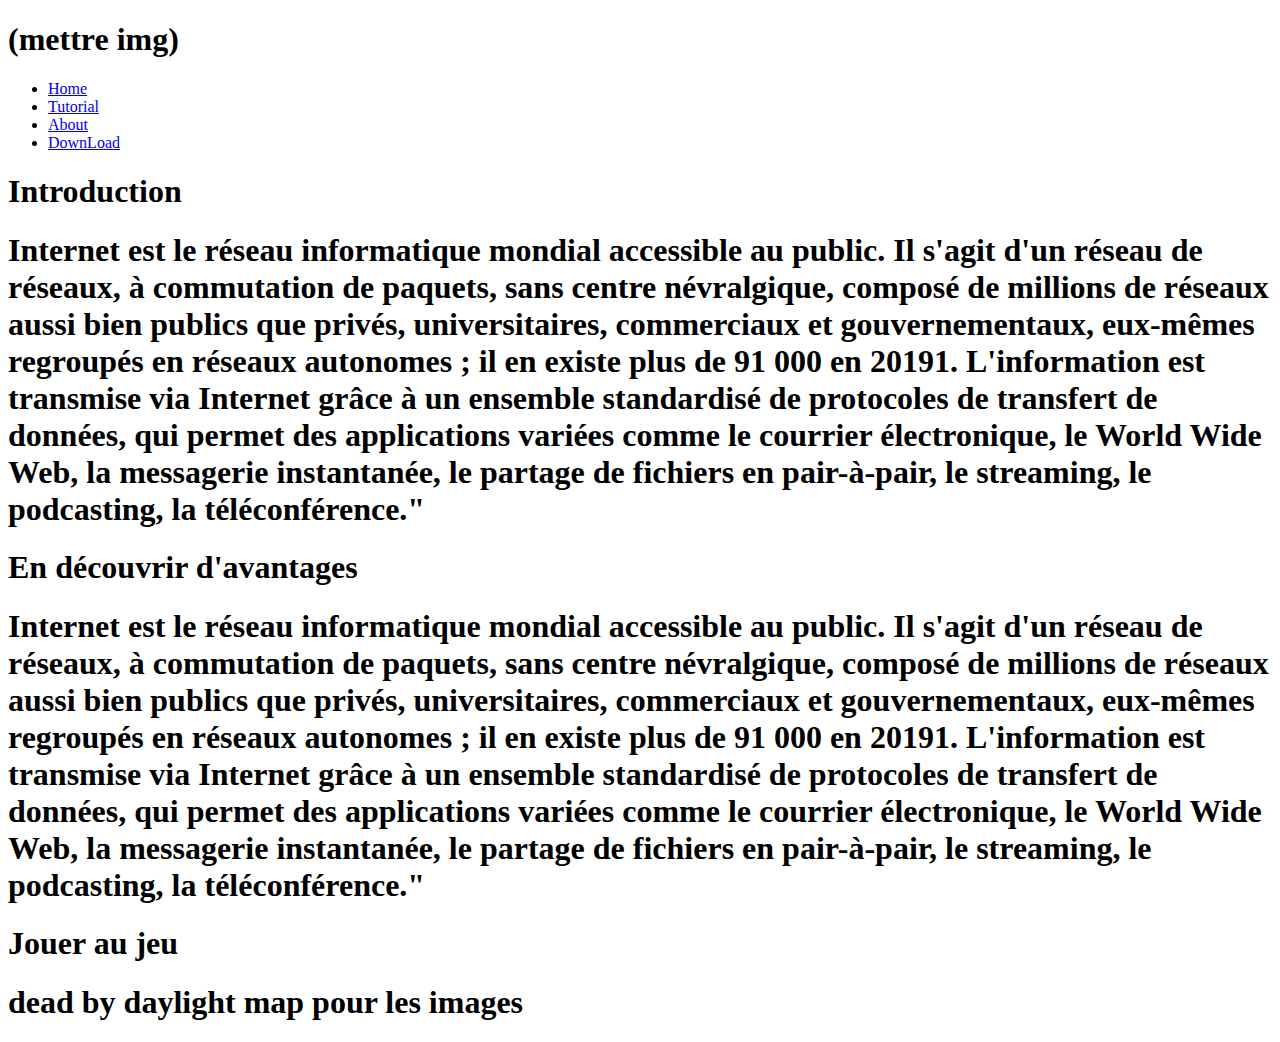
==== index.html @ 7d4c7bc8 "Rename home.html to index.html" ====
<!DOCTYPE html>
<html>
  	<head>
    	<meta charset="utf-8" />
    	<title>Find A Way Out</title>
		<link rel="stylesheet" type="text/css" href="CSS/home.css"/>
	</head>

  	<body>
		<nav>
			<div class='logo'>
				<h1 class='navTitre'>(mettre img)</h1>
			</div>

			<ul class='navLinks'>
				<li>
					<a href='home.html'>Home</a>
				</li>
				<li>
					<a href='HTML/tutorial.html'>Tutorial</a>
				</li>
				<li>
					<a href='HTML/about.html'>About</a>
				</li>
				<li>
					<a href='HTML/download.html'>DownLoad</a>
				</li>
			</ul>

			<div class='burger'>
				<div class='line1'></div>
				<div class='line2'></div>
				<div class='line3'></div>
			</div>
		</nav>

		<site>
			<div class="bloc1">
				<h1 class="titre"><span>Introduction</span></h1>
				<h1 class="txt">Internet est le réseau informatique mondial accessible au public. Il s'agit d'un réseau de réseaux, à commutation de paquets, sans centre névralgique, composé de millions de réseaux aussi bien publics que privés, universitaires, commerciaux et gouvernementaux, eux-mêmes regroupés en réseaux autonomes ; il en existe plus de 91 000 en 20191. L'information est transmise via Internet grâce à un ensemble standardisé de protocoles de transfert de données, qui permet des applications variées comme le courrier électronique, le World Wide Web, la messagerie instantanée, le partage de fichiers en pair-à-pair, le streaming, le podcasting, la téléconférence."</h1>
			</div>		
			
			<!-- <div class="line4"></div> -->
			
			<div class="bloc2">	
				<h1 class="titre2"><a><span>En découvrir d'avantages</span></a></h1>
				<h1 class="txt2">Internet est le réseau informatique mondial accessible au public. Il s'agit d'un réseau de réseaux, à commutation de paquets, sans centre névralgique, composé de millions de réseaux aussi bien publics que privés, universitaires, commerciaux et gouvernementaux, eux-mêmes regroupés en réseaux autonomes ; il en existe plus de 91 000 en 20191. L'information est transmise via Internet grâce à un ensemble standardisé de protocoles de transfert de données, qui permet des applications variées comme le courrier électronique, le World Wide Web, la messagerie instantanée, le partage de fichiers en pair-à-pair, le streaming, le podcasting, la téléconférence."</h1>
			</div>
			
			<!-- <div class="line4"></div> -->
			
			<div class="bloc3">
				<h1 class="titre3"><span>Jouer au jeu</span></h1>
				<h1 class="txt2">dead by daylight map pour les images</h1>
			</div>

		</site>
		
  	</body>
</html>
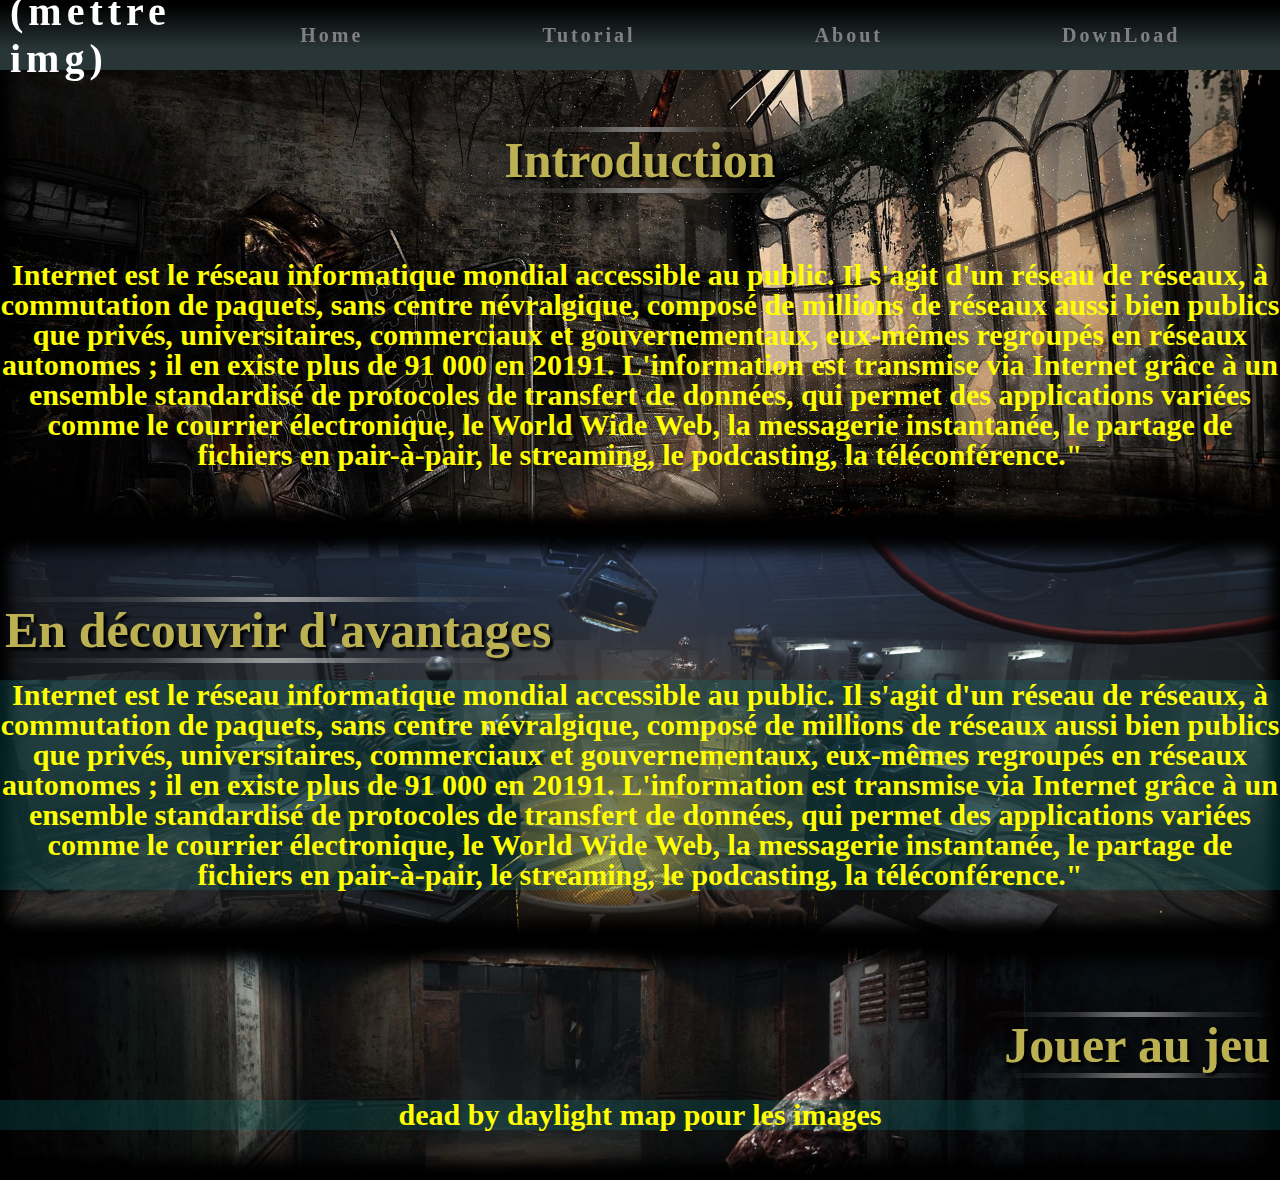
==== commit 05fe598b: "Add files via upload" ====
--- a/index.html
+++ b/index.html
@@ -14,7 +14,7 @@
 
 			<ul class='navLinks'>
 				<li>
-					<a href='home.html'>Home</a>
+					<a href='index.html'>Home</a>
 				</li>
 				<li>
 					<a href='HTML/tutorial.html'>Tutorial</a>
@@ -57,4 +57,4 @@
 		</site>
 		
   	</body>
-</html>
+</html>--- a/CSS/home.css
+++ b/CSS/home.css
@@ -0,0 +1,206 @@
+html {
+	background-color: darkgrey;
+	background-attachment:fixed;
+	background-repeat:no-repeat;
+	background-size: cover;
+	margin: 0;
+}
+
+font {
+	font-family: 'Title';
+	src: url('');
+
+	font-family: 'tp';
+	src: url('FONT/shojumaru-regular-webfont.woff2') format("woff"),
+	     url('FONT/shojumaru-regular-webfont.woff') format("woff");
+
+	font-family: 'par';
+	src: url('FONT/kaushanscript-regular-webfont.woff2') format("woff"),
+	     url('FONT/kaushanscript-regular-webfont.woff') format("woff");
+}
+
+body {
+	margin: 0;
+	justify-content: space-around;
+}
+
+/*_____________________________________NAVBAR____________________________________________ */
+
+nav {
+	position: fixed;
+	right: 0;
+	left: 0;
+	display: flex;
+	justify-content: space-around;
+	align-items: center;
+	min-height: 70px;
+	max-height: 70px;
+	background: linear-gradient(0deg, rgba(41,54,55,1) 29%, rgba(0,0,0,1) 93%);
+	box-sizing: border-box;
+}
+
+/*________Logo________ */
+
+.logo {
+	padding-left: 10px;
+	letter-spacing: 5px;
+	font-size: 20px;
+}
+
+.navTitre {
+	color: white;
+}
+
+/* _____NavLinks_______ */
+
+.navLinks {
+	padding-right: 10px;
+	display: flex;
+	justify-content: space-around;
+	width: 500%;
+}
+
+.navLinks li {
+	list-style: none;
+}
+
+.navLinks a {
+	text-decoration: none;
+	letter-spacing: 3px;
+	font-weight: bold;
+	font-size: 20px;
+	color: grey;
+}
+
+.navLinks a:hover {
+	color: red;
+}
+
+/* _____Burger______ */
+
+.burger {
+	display: none;
+}
+
+.burger div {
+	width: 25px;
+	height: 3px;
+	background-color: lightgrey;
+	margin: 5px;
+}
+
+/* _____________________________________PAGE____________________________________________ */
+
+site {
+	position: static;
+	justify-content: space-around;
+	align-items: center;
+	min-height: 8vh;
+	background: black;
+	box-sizing: border-box;
+	right: 0;
+	left: 0;
+}
+
+/* _______Bloc_____ */
+
+.bloc1{
+	background-image: url("../IMAGES/bloc1.jpg");
+	background-size: 100%;
+	background-position: center;
+	background-repeat: no-repeat;
+	margin: 0;
+	padding: 60px 0;
+	box-shadow: inset 10px 20px 15px black, inset -10px -20px 15px black;
+}
+
+.bloc2{
+	background-image: url("../IMAGES/bloc2.jpg");
+	background-size: 100%;
+	background-position: center;
+	background-repeat: no-repeat;
+	margin: 0;
+	padding: 50px 0;
+	box-shadow: inset 10px 20px 15px black, inset -10px -20px 15px black;
+}
+
+.bloc3{
+	background-image: url("../IMAGES/bloc3.jpg");
+	background-size: 100%;
+	background-position: center;
+	background-repeat: no-repeat;
+	margin: 0;
+	padding: 50px 0;
+	box-shadow: inset 10px 20px 15px black, inset -10px -20px 15px black;
+}
+
+/* ______Titre_____ */
+
+.titre {
+	font-family: 'tp',Verdana;
+	color: #bbb152;
+	font-size: 50px;
+	line-height: 2;
+	text-align: center;
+	text-shadow: 3px 3px 3px black;
+	margin: 0px;
+	padding: 50px;
+}
+
+.titre2 {
+	font-family: 'tp',Verdana;
+	color: #bbb152;
+	font-size: 50px;
+	line-height: 2;
+	text-align: left;
+	text-shadow: 3px 3px 3px black;
+	margin: 0px;
+}
+
+.titre3 {
+	font-family: 'tp',Verdana;
+	color: #bbb152;
+	font-size: 50px;
+	line-height: 2;
+	text-align: right;
+	text-shadow: 3px 3px 3px black;
+	margin: 5px;
+}
+
+span {
+	border-width: 5px;
+	border-style: solid;
+	border-image: radial-gradient(circle, rgba(187,187,187,0.9) 0%, rgba(101,101,101,0.4) 50%, rgba(84,84,84,0) 100%);
+	border-image-slice: 1;
+//	background: radial-gradient(circle, rgba(0,0,0,1) 0%, rgba(28,26,26,1) 50%, rgba(48,48,48,1) 100%);
+}
+
+/* ______Texte_____ */
+
+.txt {
+	font-family: 'par','Times New Roman';
+	color: yellow;
+	/* background-color: rgba(180,180,180,0.55); */
+	margin: 0;
+	font-size: 30px;
+	line-height: 1;
+	text-align: center;
+}
+
+.txt2 {
+	font-family: 'par','Times New Roman';
+	color: yellow;
+	background-color: rgba(12,120,120,0.25);
+	margin: 0;
+	font-size: 30px;
+	line-height: 1;
+	text-align: center;
+}
+
+/* ______Images____ */
+
+.line4 {
+	width: 100%;
+	height: 8px;
+	background: linear-gradient(90deg, rgba(57,57,57,0.8043418050814075) 0%, rgba(117,117,117,1) 50%, rgba(57,57,57,0.8) 100%);
+}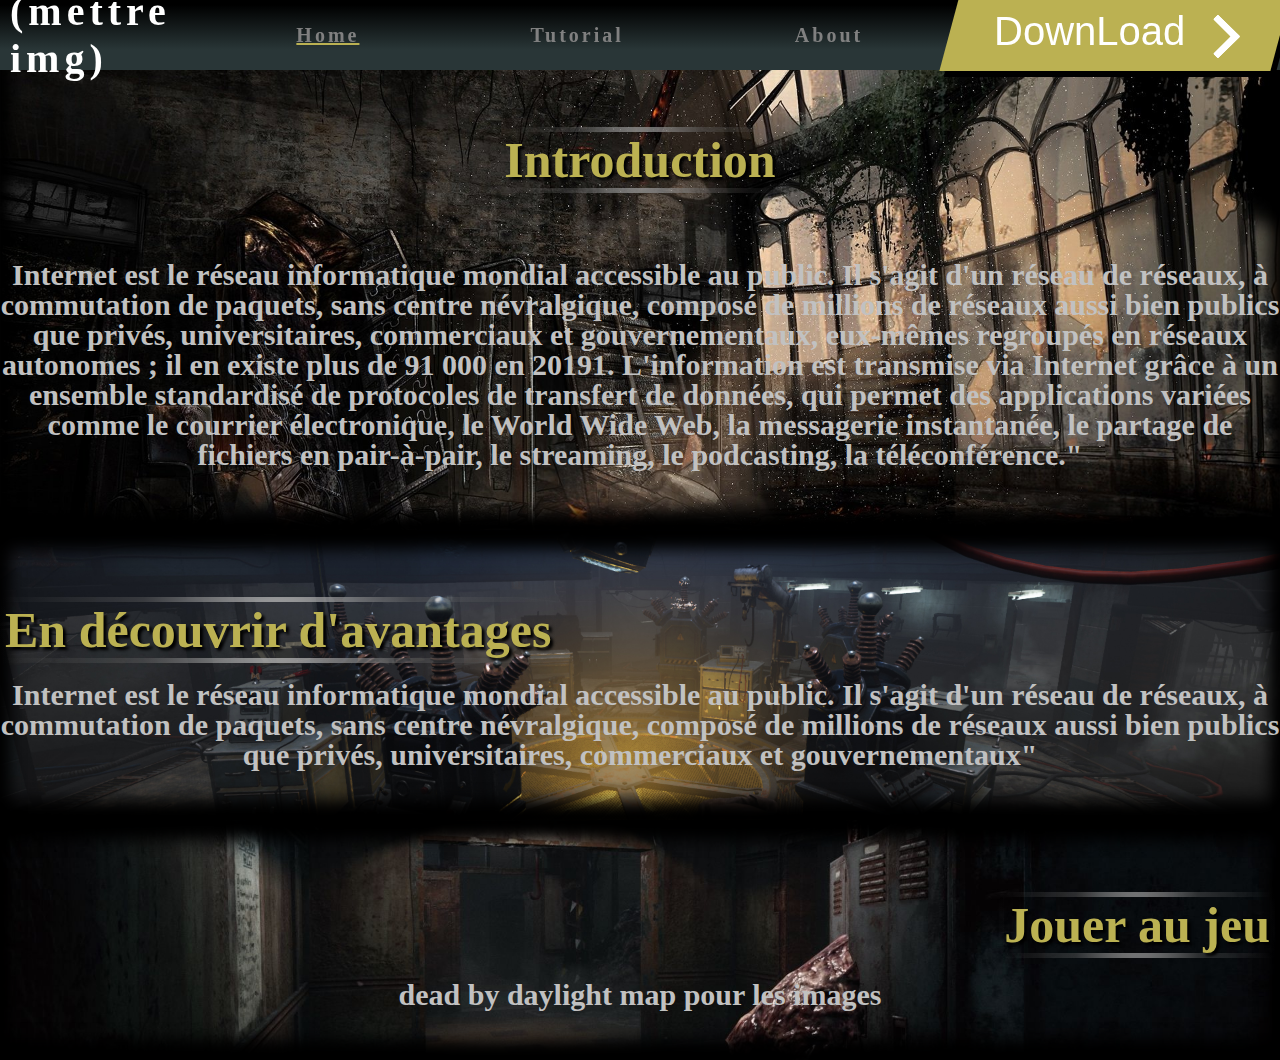
==== commit b779e9f0: "Add files via upload" ====
--- a/index.html
+++ b/index.html
@@ -14,7 +14,7 @@
 
 			<ul class='navLinks'>
 				<li>
-					<a href='index.html'>Home</a>
+					<div class="lien"><a href='index.html'> Home</a></div>
 				</li>
 				<li>
 					<a href='HTML/tutorial.html'>Tutorial</a>
@@ -22,10 +22,22 @@
 				<li>
 					<a href='HTML/about.html'>About</a>
 				</li>
-				<li>
-					<a href='HTML/download.html'>DownLoad</a>
-				</li>
 			</ul>
+			
+			<div class="wrapper">
+				<a class="cta" href="#">
+					<span>DownLoad</span>
+					<span>
+						<svg width="66px" height="43px" viewBox="0 0 66 43" version="1.1" xmlns="http://www.w3.org/2000/svg" xmlns:xlink="http://www.w3.org/1999/xlink">
+							<g id="arrow" stroke="none" stroke-width="1" fill="none" fill-rule="evenodd">
+								<path class="one" d="M40.1543933,3.89485454 L43.9763149,0.139296592 C44.1708311,-0.0518420739 44.4826329,-0.0518571125 44.6771675,0.139262789 L65.6916134,20.7848311 C66.0855801,21.1718824 66.0911863,21.8050225 65.704135,22.1989893 C65.7000188,22.2031791 65.6958657,22.2073326 65.6916762,22.2114492 L44.677098,42.8607841 C44.4825957,43.0519059 44.1708242,43.0519358 43.9762853,42.8608513 L40.1545186,39.1069479 C39.9575152,38.9134427 39.9546793,38.5968729 40.1481845,38.3998695 C40.1502893,38.3977268 40.1524132,38.395603 40.1545562,38.3934985 L56.9937789,21.8567812 C57.1908028,21.6632968 57.193672,21.3467273 57.0001876,21.1497035 C56.9980647,21.1475418 56.9959223,21.1453995 56.9937605,21.1432767 L40.1545208,4.60825197 C39.9574869,4.41477773 39.9546013,4.09820839 40.1480756,3.90117456 C40.1501626,3.89904911 40.1522686,3.89694235 40.1543933,3.89485454 Z" fill="#FFFFFF"></path>
+								<path class="two" d="M20.1543933,3.89485454 L23.9763149,0.139296592 C24.1708311,-0.0518420739 24.4826329,-0.0518571125 24.6771675,0.139262789 L45.6916134,20.7848311 C46.0855801,21.1718824 46.0911863,21.8050225 45.704135,22.1989893 C45.7000188,22.2031791 45.6958657,22.2073326 45.6916762,22.2114492 L24.677098,42.8607841 C24.4825957,43.0519059 24.1708242,43.0519358 23.9762853,42.8608513 L20.1545186,39.1069479 C19.9575152,38.9134427 19.9546793,38.5968729 20.1481845,38.3998695 C20.1502893,38.3977268 20.1524132,38.395603 20.1545562,38.3934985 L36.9937789,21.8567812 C37.1908028,21.6632968 37.193672,21.3467273 37.0001876,21.1497035 C36.9980647,21.1475418 36.9959223,21.1453995 36.9937605,21.1432767 L20.1545208,4.60825197 C19.9574869,4.41477773 19.9546013,4.09820839 20.1480756,3.90117456 C20.1501626,3.89904911 20.1522686,3.89694235 20.1543933,3.89485454 Z" fill="#FFFFFF"></path>
+								<path class="three" d="M0.154393339,3.89485454 L3.97631488,0.139296592 C4.17083111,-0.0518420739 4.48263286,-0.0518571125 4.67716753,0.139262789 L25.6916134,20.7848311 C26.0855801,21.1718824 26.0911863,21.8050225 25.704135,22.1989893 C25.7000188,22.2031791 25.6958657,22.2073326 25.6916762,22.2114492 L4.67709797,42.8607841 C4.48259567,43.0519059 4.17082418,43.0519358 3.97628526,42.8608513 L0.154518591,39.1069479 C-0.0424848215,38.9134427 -0.0453206733,38.5968729 0.148184538,38.3998695 C0.150289256,38.3977268 0.152413239,38.395603 0.154556228,38.3934985 L16.9937789,21.8567812 C17.1908028,21.6632968 17.193672,21.3467273 17.0001876,21.1497035 C16.9980647,21.1475418 16.9959223,21.1453995 16.9937605,21.1432767 L0.15452076,4.60825197 C-0.0425130651,4.41477773 -0.0453986756,4.09820839 0.148075568,3.90117456 C0.150162624,3.89904911 0.152268631,3.89694235 0.154393339,3.89485454 Z" fill="#FFFFFF"></path>
+							</g>
+						</svg>
+					</span> 
+				</a>
+			</div>
 
 			<div class='burger'>
 				<div class='line1'></div>
@@ -44,7 +56,7 @@
 			
 			<div class="bloc2">	
 				<h1 class="titre2"><a><span>En découvrir d'avantages</span></a></h1>
-				<h1 class="txt2">Internet est le réseau informatique mondial accessible au public. Il s'agit d'un réseau de réseaux, à commutation de paquets, sans centre névralgique, composé de millions de réseaux aussi bien publics que privés, universitaires, commerciaux et gouvernementaux, eux-mêmes regroupés en réseaux autonomes ; il en existe plus de 91 000 en 20191. L'information est transmise via Internet grâce à un ensemble standardisé de protocoles de transfert de données, qui permet des applications variées comme le courrier électronique, le World Wide Web, la messagerie instantanée, le partage de fichiers en pair-à-pair, le streaming, le podcasting, la téléconférence."</h1>
+				<h1 class="txt2">Internet est le réseau informatique mondial accessible au public. Il s'agit d'un réseau de réseaux, à commutation de paquets, sans centre névralgique, composé de millions de réseaux aussi bien publics que privés, universitaires, commerciaux et gouvernementaux"</h1>
 			</div>
 			
 			<!-- <div class="line4"></div> -->
--- a/CSS/home.css
+++ b/CSS/home.css
@@ -54,10 +54,9 @@
 /* _____NavLinks_______ */
 
 .navLinks {
-	padding-right: 10px;
 	display: flex;
 	justify-content: space-around;
-	width: 500%;
+	width: 100%;
 }
 
 .navLinks li {
@@ -74,6 +73,100 @@
 
 .navLinks a:hover {
 	color: red;
+}
+
+.lien a{
+	text-decoration: underline solid #bbb152;
+}
+
+/* ______DL-Buton_____ */
+
+.wrapper {
+  display: flex;
+  justify-content: center;
+}
+
+.cta {
+    display: flex;
+    padding: 10px 45px;
+    text-decoration: none;
+    font-family: 'Poppins', sans-serif;
+    font-size: 40px;
+    color: white;
+    background: #bbb152;
+    transition: 1s;
+    box-shadow: 6px 6px 0 black;
+    transform: skewX(-15deg);
+}
+
+.cta:focus {
+   outline: none; 
+}
+
+.cta:hover {
+    transition: 0.5s;
+    box-shadow: 10px 10px 0 #454545;
+}
+
+.cta span:nth-child(2) {
+    transition: 0.5s;
+    margin-right: 0px;
+}
+
+.cta:hover  span:nth-child(2) {
+    transition: 0.5s;
+    margin-right: 45px;
+}
+
+  span {
+    transform: skewX(15deg) 
+  }
+
+  span:nth-child(2) {
+    width: 20px;
+    margin-left: 30px;
+    position: relative;
+    top: 12%;
+  }
+  
+/**************SVG****************/
+
+path.one {
+    transition: 0.4s;
+    transform: translateX(-60%);
+}
+
+path.two {
+    transition: 0.5s;
+    transform: translateX(-30%);
+}
+
+.cta:hover path.three {
+    animation: color_anim 1s infinite 0.2s;
+}
+
+.cta:hover path.one {
+    transform: translateX(0%);
+    animation: color_anim 1s infinite 0.6s;
+}
+
+.cta:hover path.two {
+    transform: translateX(0%);
+    animation: color_anim 1s infinite 0.4s;
+}
+
+/* SVG animations */
+
+@keyframes color_anim {
+    0% {
+        fill: white;
+    }
+    50% {
+        fill: #454545;
+    }
+    100% {
+        fill: white;
+    }
 }
 
 /* _____Burger______ */
@@ -167,7 +260,7 @@
 	margin: 5px;
 }
 
-span {
+.bloc1 span {
 	border-width: 5px;
 	border-style: solid;
 	border-image: radial-gradient(circle, rgba(187,187,187,0.9) 0%, rgba(101,101,101,0.4) 50%, rgba(84,84,84,0) 100%);
@@ -175,12 +268,26 @@
 //	background: radial-gradient(circle, rgba(0,0,0,1) 0%, rgba(28,26,26,1) 50%, rgba(48,48,48,1) 100%);
 }
 
+.bloc2 span {
+	border-width: 5px;
+	border-style: solid;
+	border-image: radial-gradient(circle, rgba(187,187,187,0.9) 0%, rgba(101,101,101,0.4) 50%, rgba(84,84,84,0) 100%);
+	border-image-slice: 1;
+}
+	
+.bloc3 span {
+	border-width: 5px;
+	border-style: solid;
+	border-image: radial-gradient(circle, rgba(187,187,187,0.9) 0%, rgba(101,101,101,0.4) 50%, rgba(84,84,84,0) 100%);
+	border-image-slice: 1;
+}
+
 /* ______Texte_____ */
 
 .txt {
 	font-family: 'par','Times New Roman';
-	color: yellow;
-	/* background-color: rgba(180,180,180,0.55); */
+	color: #c1c1c1;
+	/* background-color: rgba(12,120,120,0.25); */
 	margin: 0;
 	font-size: 30px;
 	line-height: 1;
@@ -189,9 +296,10 @@
 
 .txt2 {
 	font-family: 'par','Times New Roman';
-	color: yellow;
-	background-color: rgba(12,120,120,0.25);
-	margin: 0;
+	color: #c1c1c1;
+	/* background-color: rgba(12,120,120,0.25); */
+	margin: 0;
+	padding: 0;
 	font-size: 30px;
 	line-height: 1;
 	text-align: center;
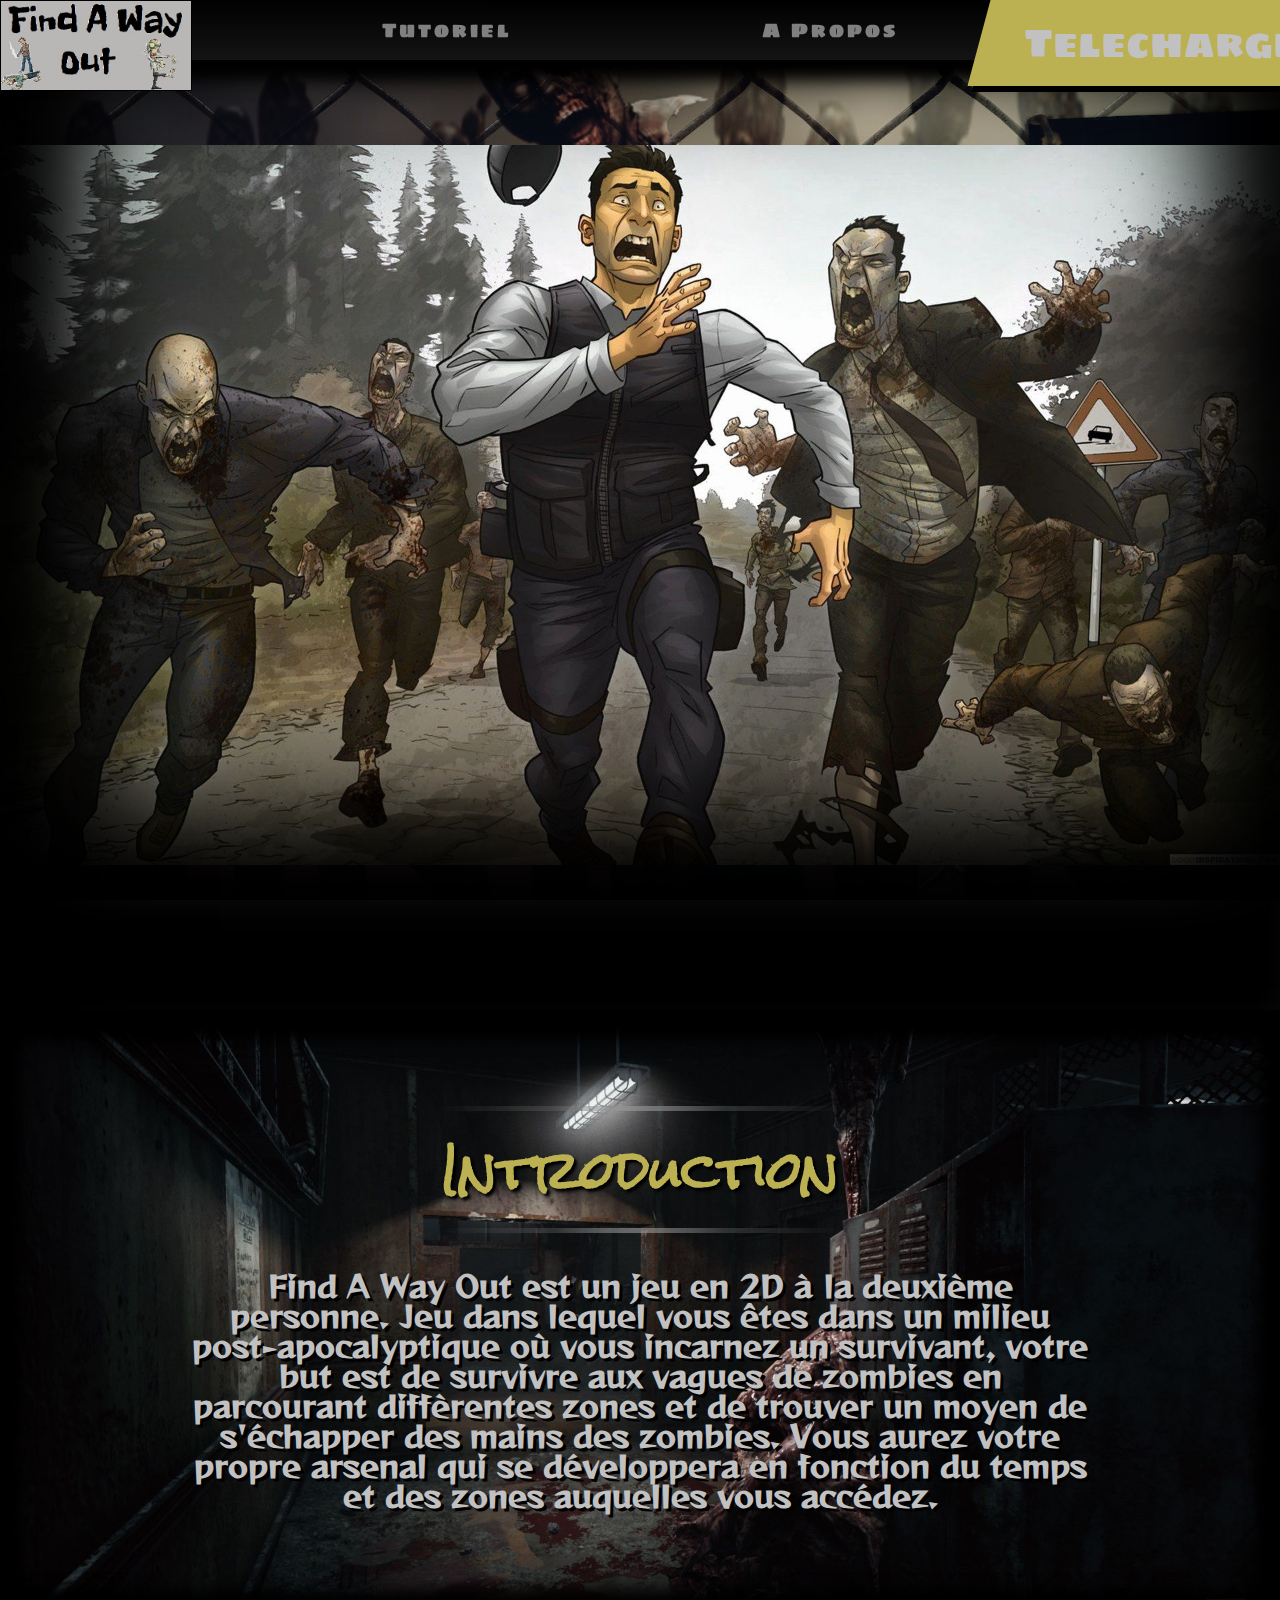
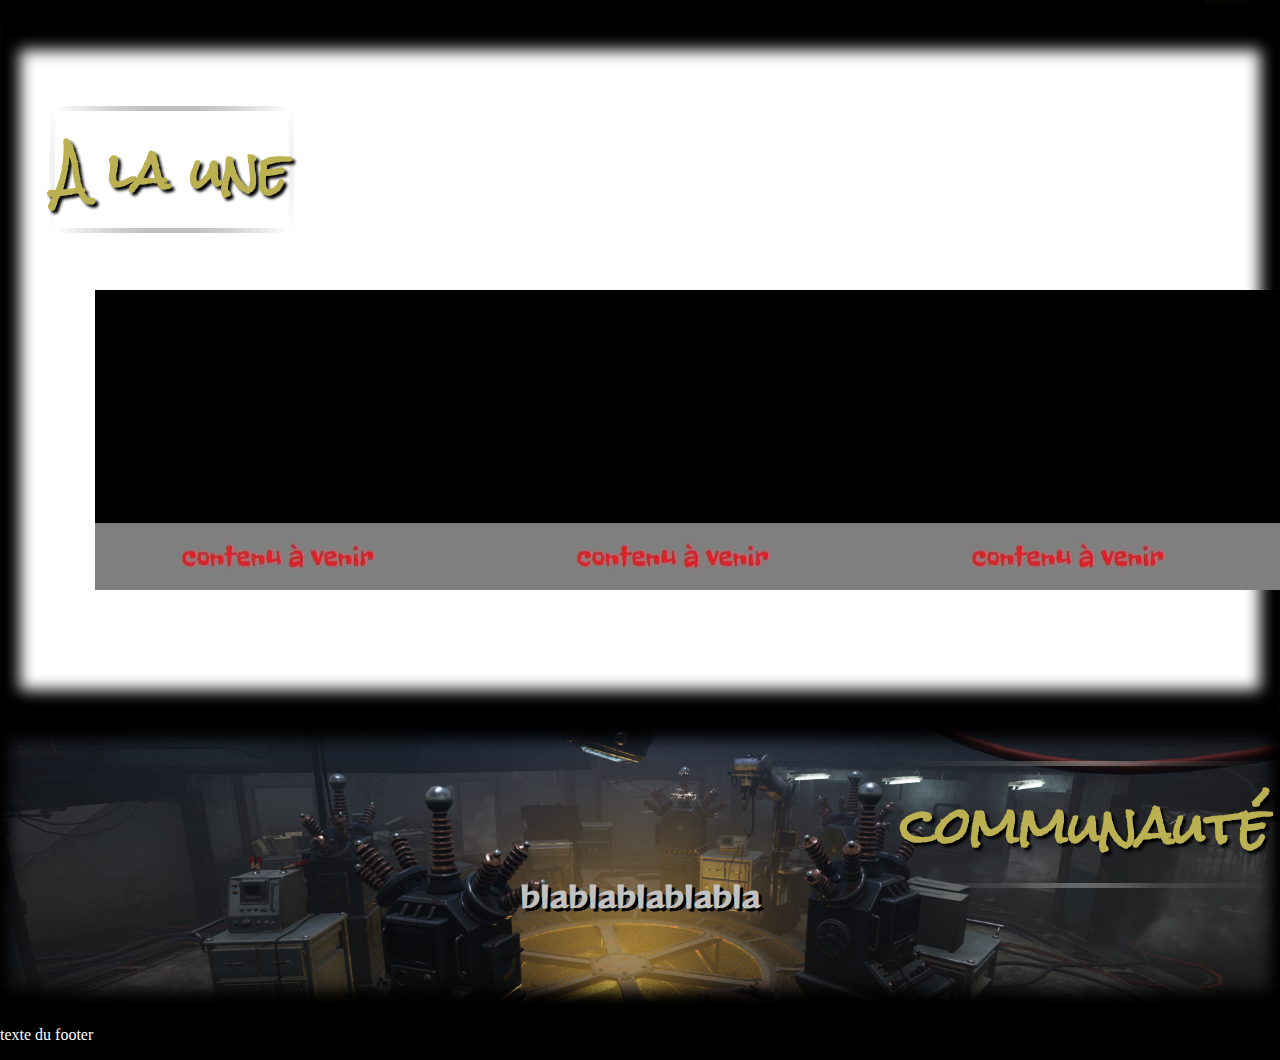
==== commit 1e516e88: "Add files via upload" ====
--- a/index.html
+++ b/index.html
@@ -2,71 +2,84 @@
 <html>
   	<head>
     	<meta charset="utf-8" />
+		<meta name="viewport" content="width=device-width, initial-scale=1.0">
     	<title>Find A Way Out</title>
 		<link rel="stylesheet" type="text/css" href="CSS/home.css"/>
+		<!-- <link rel="stylesheet" media="screen and (max-width: 500px)" href="CSS/telhome.css" /> -->
 	</head>
 
   	<body>
-		<nav>
-			<div class='logo'>
-				<h1 class='navTitre'>(mettre img)</h1>
+		<navbar>
+			<haut-gauche>
+				<div class='container-img'>
+					<a href='index.html'> <img src='IMAGES/logo.jpg' alt="page d'accueil"/> </a>
+				</div>
+			</haut-gauche>
+			
+			<haut-droit>
+				<div class="wrapper">
+					<a class="cta" href="HTML/download.html">
+						<span>Telecharger</span>
+						<span>
+							<svg width="66px" height="43px" viewBox="0 0 66 43" version="1.1" xmlns="http://www.w3.org/2000/svg" xmlns:xlink="http://www.w3.org/1999/xlink">
+								<g id="arrow" stroke="none" stroke-width="1" fill="none" fill-rule="evenodd">
+									<path class="one" d="M40.1543933,3.89485454 L43.9763149,0.139296592 C44.1708311,-0.0518420739 44.4826329,-0.0518571125 44.6771675,0.139262789 L65.6916134,20.7848311 C66.0855801,21.1718824 66.0911863,21.8050225 65.704135,22.1989893 C65.7000188,22.2031791 65.6958657,22.2073326 65.6916762,22.2114492 L44.677098,42.8607841 C44.4825957,43.0519059 44.1708242,43.0519358 43.9762853,42.8608513 L40.1545186,39.1069479 C39.9575152,38.9134427 39.9546793,38.5968729 40.1481845,38.3998695 C40.1502893,38.3977268 40.1524132,38.395603 40.1545562,38.3934985 L56.9937789,21.8567812 C57.1908028,21.6632968 57.193672,21.3467273 57.0001876,21.1497035 C56.9980647,21.1475418 56.9959223,21.1453995 56.9937605,21.1432767 L40.1545208,4.60825197 C39.9574869,4.41477773 39.9546013,4.09820839 40.1480756,3.90117456 C40.1501626,3.89904911 40.1522686,3.89694235 40.1543933,3.89485454 Z" fill="#FFFFFF"></path>
+									<path class="two" d="M20.1543933,3.89485454 L23.9763149,0.139296592 C24.1708311,-0.0518420739 24.4826329,-0.0518571125 24.6771675,0.139262789 L45.6916134,20.7848311 C46.0855801,21.1718824 46.0911863,21.8050225 45.704135,22.1989893 C45.7000188,22.2031791 45.6958657,22.2073326 45.6916762,22.2114492 L24.677098,42.8607841 C24.4825957,43.0519059 24.1708242,43.0519358 23.9762853,42.8608513 L20.1545186,39.1069479 C19.9575152,38.9134427 19.9546793,38.5968729 20.1481845,38.3998695 C20.1502893,38.3977268 20.1524132,38.395603 20.1545562,38.3934985 L36.9937789,21.8567812 C37.1908028,21.6632968 37.193672,21.3467273 37.0001876,21.1497035 C36.9980647,21.1475418 36.9959223,21.1453995 36.9937605,21.1432767 L20.1545208,4.60825197 C19.9574869,4.41477773 19.9546013,4.09820839 20.1480756,3.90117456 C20.1501626,3.89904911 20.1522686,3.89694235 20.1543933,3.89485454 Z" fill="#FFFFFF"></path>
+									<path class="three" d="M0.154393339,3.89485454 L3.97631488,0.139296592 C4.17083111,-0.0518420739 4.48263286,-0.0518571125 4.67716753,0.139262789 L25.6916134,20.7848311 C26.0855801,21.1718824 26.0911863,21.8050225 25.704135,22.1989893 C25.7000188,22.2031791 25.6958657,22.2073326 25.6916762,22.2114492 L4.67709797,42.8607841 C4.48259567,43.0519059 4.17082418,43.0519358 3.97628526,42.8608513 L0.154518591,39.1069479 C-0.0424848215,38.9134427 -0.0453206733,38.5968729 0.148184538,38.3998695 C0.150289256,38.3977268 0.152413239,38.395603 0.154556228,38.3934985 L16.9937789,21.8567812 C17.1908028,21.6632968 17.193672,21.3467273 17.0001876,21.1497035 C16.9980647,21.1475418 16.9959223,21.1453995 16.9937605,21.1432767 L0.15452076,4.60825197 C-0.0425130651,4.41477773 -0.0453986756,4.09820839 0.148075568,3.90117456 C0.150162624,3.89904911 0.152268631,3.89694235 0.154393339,3.89485454 Z" fill="#FFFFFF"></path>
+								</g>
+							</svg>
+						</span> 
+					</a>
+				</div>	
+			</haut-droit>
+			
+			<nav>
+				<ul class='navLinks'>
+					<li>
+						<a href='HTML/tutorial.html'>Tutoriel</a>
+					</li>
+					<li>
+						<a href='HTML/about.html'>A Propos</a>
+					</li>
+				</ul>
+
+				<div class='burger'>
+					<div class='line1'></div>
+					<div class='line2'></div>
+					<div class='line3'></div>
+				</div>
+			</nav>
+		</navbar>
+
+		<site>
+			<div class="bloc0">
+			</div>
+			
+			<div class="bloc1">
+				<h1 class="titre"><span>Introduction</span></h1>
+				<h1 class="txt">Find A Way Out est un jeu en 2D à la deuxième personne. Jeu dans lequel vous êtes dans un milieu post-apocalyptique où vous incarnez un survivant, votre but est de survivre aux vagues de zombies en parcourant diffèrentes zones et de trouver un moyen de s'échapper des mains des zombies.
+								Vous aurez votre propre arsenal qui se développera en fonction du temps et des zones auquelles vous accédez.</h1>
 			</div>
 
-			<ul class='navLinks'>
-				<li>
-					<div class="lien"><a href='index.html'> Home</a></div>
-				</li>
-				<li>
-					<a href='HTML/tutorial.html'>Tutorial</a>
-				</li>
-				<li>
-					<a href='HTML/about.html'>About</a>
-				</li>
-			</ul>
-			
-			<div class="wrapper">
-				<a class="cta" href="#">
-					<span>DownLoad</span>
-					<span>
-						<svg width="66px" height="43px" viewBox="0 0 66 43" version="1.1" xmlns="http://www.w3.org/2000/svg" xmlns:xlink="http://www.w3.org/1999/xlink">
-							<g id="arrow" stroke="none" stroke-width="1" fill="none" fill-rule="evenodd">
-								<path class="one" d="M40.1543933,3.89485454 L43.9763149,0.139296592 C44.1708311,-0.0518420739 44.4826329,-0.0518571125 44.6771675,0.139262789 L65.6916134,20.7848311 C66.0855801,21.1718824 66.0911863,21.8050225 65.704135,22.1989893 C65.7000188,22.2031791 65.6958657,22.2073326 65.6916762,22.2114492 L44.677098,42.8607841 C44.4825957,43.0519059 44.1708242,43.0519358 43.9762853,42.8608513 L40.1545186,39.1069479 C39.9575152,38.9134427 39.9546793,38.5968729 40.1481845,38.3998695 C40.1502893,38.3977268 40.1524132,38.395603 40.1545562,38.3934985 L56.9937789,21.8567812 C57.1908028,21.6632968 57.193672,21.3467273 57.0001876,21.1497035 C56.9980647,21.1475418 56.9959223,21.1453995 56.9937605,21.1432767 L40.1545208,4.60825197 C39.9574869,4.41477773 39.9546013,4.09820839 40.1480756,3.90117456 C40.1501626,3.89904911 40.1522686,3.89694235 40.1543933,3.89485454 Z" fill="#FFFFFF"></path>
-								<path class="two" d="M20.1543933,3.89485454 L23.9763149,0.139296592 C24.1708311,-0.0518420739 24.4826329,-0.0518571125 24.6771675,0.139262789 L45.6916134,20.7848311 C46.0855801,21.1718824 46.0911863,21.8050225 45.704135,22.1989893 C45.7000188,22.2031791 45.6958657,22.2073326 45.6916762,22.2114492 L24.677098,42.8607841 C24.4825957,43.0519059 24.1708242,43.0519358 23.9762853,42.8608513 L20.1545186,39.1069479 C19.9575152,38.9134427 19.9546793,38.5968729 20.1481845,38.3998695 C20.1502893,38.3977268 20.1524132,38.395603 20.1545562,38.3934985 L36.9937789,21.8567812 C37.1908028,21.6632968 37.193672,21.3467273 37.0001876,21.1497035 C36.9980647,21.1475418 36.9959223,21.1453995 36.9937605,21.1432767 L20.1545208,4.60825197 C19.9574869,4.41477773 19.9546013,4.09820839 20.1480756,3.90117456 C20.1501626,3.89904911 20.1522686,3.89694235 20.1543933,3.89485454 Z" fill="#FFFFFF"></path>
-								<path class="three" d="M0.154393339,3.89485454 L3.97631488,0.139296592 C4.17083111,-0.0518420739 4.48263286,-0.0518571125 4.67716753,0.139262789 L25.6916134,20.7848311 C26.0855801,21.1718824 26.0911863,21.8050225 25.704135,22.1989893 C25.7000188,22.2031791 25.6958657,22.2073326 25.6916762,22.2114492 L4.67709797,42.8607841 C4.48259567,43.0519059 4.17082418,43.0519358 3.97628526,42.8608513 L0.154518591,39.1069479 C-0.0424848215,38.9134427 -0.0453206733,38.5968729 0.148184538,38.3998695 C0.150289256,38.3977268 0.152413239,38.395603 0.154556228,38.3934985 L16.9937789,21.8567812 C17.1908028,21.6632968 17.193672,21.3467273 17.0001876,21.1497035 C16.9980647,21.1475418 16.9959223,21.1453995 16.9937605,21.1432767 L0.15452076,4.60825197 C-0.0425130651,4.41477773 -0.0453986756,4.09820839 0.148075568,3.90117456 C0.150162624,3.89904911 0.152268631,3.89694235 0.154393339,3.89485454 Z" fill="#FFFFFF"></path>
-							</g>
-						</svg>
-					</span> 
-				</a>
-			</div>
-
-			<div class='burger'>
-				<div class='line1'></div>
-				<div class='line2'></div>
-				<div class='line3'></div>
-			</div>
-		</nav>
-
-		<site>
-			<div class="bloc1">
-				<h1 class="titre"><span>Introduction</span></h1>
-				<h1 class="txt">Internet est le réseau informatique mondial accessible au public. Il s'agit d'un réseau de réseaux, à commutation de paquets, sans centre névralgique, composé de millions de réseaux aussi bien publics que privés, universitaires, commerciaux et gouvernementaux, eux-mêmes regroupés en réseaux autonomes ; il en existe plus de 91 000 en 20191. L'information est transmise via Internet grâce à un ensemble standardisé de protocoles de transfert de données, qui permet des applications variées comme le courrier électronique, le World Wide Web, la messagerie instantanée, le partage de fichiers en pair-à-pair, le streaming, le podcasting, la téléconférence."</h1>
-			</div>		
-			
-			<!-- <div class="line4"></div> -->
-			
 			<div class="bloc2">	
-				<h1 class="titre2"><a><span>En découvrir d'avantages</span></a></h1>
-				<h1 class="txt2">Internet est le réseau informatique mondial accessible au public. Il s'agit d'un réseau de réseaux, à commutation de paquets, sans centre névralgique, composé de millions de réseaux aussi bien publics que privés, universitaires, commerciaux et gouvernementaux"</h1>
+				<h1 class="titre2"><a><span>A la une</span></a></h1>
+				<div class="container">
+					<div class="item"></div>
+					<div class="item"></div>
+					<div class="item"></div>
+				</div>
+				<!-- <h1 class="txt2"></h1> -->
 			</div>
 			
-			<!-- <div class="line4"></div> -->
-			
 			<div class="bloc3">
-				<h1 class="titre3"><span>Jouer au jeu</span></h1>
-				<h1 class="txt2">dead by daylight map pour les images</h1>
+				<h1 class="titre3"><span>communauté</span></h1>
+				<h1 class="txt2">blablablablabla</h1>
 			</div>
-
 		</site>
+		
+		<footer>
+			<p>texte du footer</p>
+		</footer>
 		
   	</body>
 </html>--- a/CSS/home.css
+++ b/CSS/home.css
@@ -1,22 +1,25 @@
 html {
-	background-color: darkgrey;
+	background-image: url("../IMAGES/bloc22.jpg");
 	background-attachment:fixed;
 	background-repeat:no-repeat;
 	background-size: cover;
 	margin: 0;
 }
 
-font {
-	font-family: 'Title';
-	src: url('');
-
+@font-face {
+	font-family: 'PAR';
+	src: url('../FONT/ReggaeOne-Regular.woff2') format("woff"),
+	     url('../FONT/ReggaeOne-Regular.woff') format("woff");
+}		
+@font-face {
 	font-family: 'tp';
-	src: url('FONT/shojumaru-regular-webfont.woff2') format("woff"),
-	     url('FONT/shojumaru-regular-webfont.woff') format("woff");
-
-	font-family: 'par';
-	src: url('FONT/kaushanscript-regular-webfont.woff2') format("woff"),
-	     url('FONT/kaushanscript-regular-webfont.woff') format("woff");
+	src: url('../FONT/RockSalt-Regular.woff2') format("woff"),
+	     url('../FONT/RockSalt-Regular-Regular.woff') format("woff");
+}
+@font-face {
+	font-family: 'nav';
+	src: url('../FONT/SigmarOne-Regular.woff2') format("woff"),
+	     url('../FONT/SigmarOne-Regular.woff') format("woff");
 }
 
 body {
@@ -26,29 +29,63 @@
 
 /*_____________________________________NAVBAR____________________________________________ */
 
-nav {
+navbar{
+	position: fixed;
+	right: 0;
+	left: 0;
+	justify-content: space-around;
+	box-sizing: border-box;
+}
+
+nav{
 	position: fixed;
 	right: 0;
 	left: 0;
 	display: flex;
-	justify-content: space-around;
 	align-items: center;
-	min-height: 70px;
-	max-height: 70px;
-	background: linear-gradient(0deg, rgba(41,54,55,1) 29%, rgba(0,0,0,1) 93%);
+	height:30%;
+	max-height: 60px;
+	min-height: 60px;
+	background: linear-gradient(0deg, rgba(20,20,20,1) 0%, rgba(0,0,0,1) 100%);
 	box-sizing: border-box;
+	box-shadow: 0px 20px 15px black;
+}
+
+haut-gauche{
+	position:absolute;
+	width:15%;
+	height:auto;
+	min-height:100px;
+	max-height:100px;
+	z-index:1;
+	float:left;
+}
+
+haut-droit{
+	position:absolute;
+	left:76.5%;
+	z-index:1;
+	float:right;
 }
 
 /*________Logo________ */
 
-.logo {
-	padding-left: 10px;
-	letter-spacing: 5px;
-	font-size: 20px;
-}
-
-.navTitre {
-	color: white;
+.container-img{
+    display:block;
+    overflow:hidden;
+    border:1px solid #000;
+}
+.container-img img{
+     width:100%;
+     height:100%;
+     -webkit-transition: all 0.2s;
+     -moz-transition: all 0.2s;
+     -ms-transition: all 0.2s;
+     -o-transition: all 0.2s;
+     transition: all 0.2s;
+}
+.container-img:hover img{
+     transform: scale(1.2);
 }
 
 /* _____NavLinks_______ */
@@ -57,6 +94,8 @@
 	display: flex;
 	justify-content: space-around;
 	width: 100%;
+	padding-left:20%;
+	padding-right:20%;
 }
 
 .navLinks li {
@@ -65,6 +104,7 @@
 
 .navLinks a {
 	text-decoration: none;
+	font-family:'nav';
 	letter-spacing: 3px;
 	font-weight: bold;
 	font-size: 20px;
@@ -75,10 +115,6 @@
 	color: red;
 }
 
-.lien a{
-	text-decoration: underline solid #bbb152;
-}
-
 /* ______DL-Buton_____ */
 
 .wrapper {
@@ -90,9 +126,9 @@
     display: flex;
     padding: 10px 45px;
     text-decoration: none;
-    font-family: 'Poppins', sans-serif;
+    font-family: 'nav', sans-serif;
     font-size: 40px;
-    color: white;
+    color: #c1c1c1;
     background: #bbb152;
     transition: 1s;
     box-shadow: 6px 6px 0 black;
@@ -105,7 +141,7 @@
 
 .cta:hover {
     transition: 0.5s;
-    box-shadow: 10px 10px 0 #454545;
+    box-shadow: 10px 10px 0 #c1c1c1;
 }
 
 .cta span:nth-child(2) {
@@ -162,7 +198,7 @@
         fill: white;
     }
     50% {
-        fill: #454545;
+        fill: #c1c1c1;
     }
     100% {
         fill: white;
@@ -197,17 +233,77 @@
 
 /* _______Bloc_____ */
 
+.bloc0{
+	background-image: url("../IMAGES/wallpaper.jpg");
+	height: 1010px;
+	background-size: 100%;
+	background-position: center;
+	background-repeat: no-repeat;
+	box-shadow: inset 100px 70px 100px black, inset -75px -200px 100px  black;
+	padding-top:00px;
+}
+
 .bloc1{
-	background-image: url("../IMAGES/bloc1.jpg");
+	background-image: url("../IMAGES/bloc3.jpg");
 	background-size: 100%;
 	background-position: center;
 	background-repeat: no-repeat;
 	margin: 0;
 	padding: 60px 0;
-	box-shadow: inset 10px 20px 15px black, inset -10px -20px 15px black;
+	align-items:center;
+	box-shadow: inset 20px 30px 15px black, inset -20px -30px 15px black;
+}
+.bloc1 span {
+	border-width: 5px;
+	border-style: solid;
+	border-image: radial-gradient(circle, rgba(187,187,187,0.9) 0%, rgba(101,101,101,0.4) 50%, rgba(84,84,84,0) 100%);
+	border-image-slice: 1;
+//	background: radial-gradient(circle, rgba(0,0,0,1) 0%, rgba(28,26,26,1) 50%, rgba(48,48,48,1) 100%);
 }
 
 .bloc2{
+	/* background-image: url("../IMAGES/bloc2.jpg"); */
+	background-size: 100%;
+	background-position: center;
+	background-repeat: no-repeat;
+	margin: 0;
+	padding: 50px 0;
+	box-shadow: inset 20px 30px 15px black, inset -20px -30px 15px black;
+}
+.bloc2 span {
+	border-width: 5px;
+	border-style: solid;
+	border-image: radial-gradient(circle, rgba(187,187,187,0.9) 0%, rgba(101,101,101,0.4) 50%, rgba(84,84,84,0) 100%);
+	border-image-slice: 1;
+}
+.container{
+	width: 100%;
+	height: 300px;
+	background: none;
+	display: grid;
+	grid-template-columns:1fr 300px 1fr 300px 1fr 300px 1fr;
+	margin:20px 0 80px;
+}
+.item{
+	flex-grow: 1;
+	flex-shrink:1;
+	width:400px;
+	border: 8px simple black;
+}
+.item:nth-child(1){
+	grid-area: 1/2/2/3;
+	background-image: url("../IMAGES/a_venir.jpg");
+}
+.item:nth-child(2){
+	grid-area: 1/4/2/5;
+	background-image: url("../IMAGES/a_venir.jpg");
+}
+.item:nth-child(3){
+	grid-area: 1/6/2/7;
+	background-image: url("../IMAGES/a_venir.jpg");
+}
+
+.bloc3{
 	background-image: url("../IMAGES/bloc2.jpg");
 	background-size: 100%;
 	background-position: center;
@@ -215,16 +311,12 @@
 	margin: 0;
 	padding: 50px 0;
 	box-shadow: inset 10px 20px 15px black, inset -10px -20px 15px black;
-}
-
-.bloc3{
-	background-image: url("../IMAGES/bloc3.jpg");
-	background-size: 100%;
-	background-position: center;
-	background-repeat: no-repeat;
-	margin: 0;
-	padding: 50px 0;
-	box-shadow: inset 10px 20px 15px black, inset -10px -20px 15px black;
+}	
+.bloc3 span {
+	border-width: 5px;
+	border-style: solid;
+	border-image: radial-gradient(circle, rgba(187,187,187,0.9) 0%, rgba(101,101,101,0.4) 50%, rgba(84,84,84,0) 100%);
+	border-image-slice: 1;
 }
 
 /* ______Titre_____ */
@@ -248,6 +340,7 @@
 	text-align: left;
 	text-shadow: 3px 3px 3px black;
 	margin: 0px;
+	padding:50px;
 }
 
 .titre3 {
@@ -260,35 +353,17 @@
 	margin: 5px;
 }
 
-.bloc1 span {
-	border-width: 5px;
-	border-style: solid;
-	border-image: radial-gradient(circle, rgba(187,187,187,0.9) 0%, rgba(101,101,101,0.4) 50%, rgba(84,84,84,0) 100%);
-	border-image-slice: 1;
-//	background: radial-gradient(circle, rgba(0,0,0,1) 0%, rgba(28,26,26,1) 50%, rgba(48,48,48,1) 100%);
-}
-
-.bloc2 span {
-	border-width: 5px;
-	border-style: solid;
-	border-image: radial-gradient(circle, rgba(187,187,187,0.9) 0%, rgba(101,101,101,0.4) 50%, rgba(84,84,84,0) 100%);
-	border-image-slice: 1;
-}
-	
-.bloc3 span {
-	border-width: 5px;
-	border-style: solid;
-	border-image: radial-gradient(circle, rgba(187,187,187,0.9) 0%, rgba(101,101,101,0.4) 50%, rgba(84,84,84,0) 100%);
-	border-image-slice: 1;
-}
-
 /* ______Texte_____ */
 
 .txt {
 	font-family: 'par','Times New Roman';
 	color: #c1c1c1;
-	/* background-color: rgba(12,120,120,0.25); */
-	margin: 0;
+	width:70%;
+	height:auto;
+	/* background-color: rgba(120,120,120,0.25); */
+	text-shadow:3px 3px black;
+	margin: 0 0 50px;
+	padding:0% 15% 0% 15%;
 	font-size: 30px;
 	line-height: 1;
 	text-align: center;
@@ -298,7 +373,8 @@
 	font-family: 'par','Times New Roman';
 	color: #c1c1c1;
 	/* background-color: rgba(12,120,120,0.25); */
-	margin: 0;
+	text-shadow:3px 3px black;
+	margin: 0 0 50px;
 	padding: 0;
 	font-size: 30px;
 	line-height: 1;
@@ -311,4 +387,15 @@
 	width: 100%;
 	height: 8px;
 	background: linear-gradient(90deg, rgba(57,57,57,0.8043418050814075) 0%, rgba(117,117,117,1) 50%, rgba(57,57,57,0.8) 100%);
+}
+
+/*____________________________Footer___________________________ */
+footer{
+background:black;
+position:absolute;
+width:100%;
+height:50px;
+}
+footer p{
+	color:white;
 }--- a/CSS/telhome.css
+++ b/CSS/telhome.css
@@ -0,0 +1,378 @@
+html {
+	background-image: url("../IMAGES/bloc22.jpg");
+	background-attachment:fixed;
+	background-repeat:no-repeat;
+	background-size: cover;
+	margin: 0;
+}
+
+font {
+	font-family: 'Title';
+	src: url('');
+
+	font-family: 'tp';
+	src: url('FONT/shojumaru-regular-webfont.woff2') format("woff"),
+	     url('FONT/shojumaru-regular-webfont.woff') format("woff");
+
+	font-family: 'par';
+	src: url('FONT/kaushanscript-regular-webfont.woff2') format("woff"),
+	     url('FONT/kaushanscript-regular-webfont.woff') format("woff");
+}
+
+body {
+	margin: 0;
+	justify-content: space-around;
+}
+
+/*_____________________________________NAVBAR____________________________________________ */
+
+navbar{
+	position: fixed;
+	right: 0;
+	left: 0;
+	justify-content: space-around;
+	box-sizing: border-box;
+}
+
+nav{
+	position: fixed;
+	right: 0;
+	left: 0;
+	display: flex;
+	align-items: center;
+	height:80%;
+	max-height: 35px;
+	min-height: 35px;
+	background: linear-gradient(0deg, rgba(20,20,20,1) 0%, rgba(0,0,0,1) 100%);
+	box-sizing: border-box;
+	box-shadow: 0px 15px 10px black;
+}
+
+haut-gauche{
+	position:absolute;
+	width:30%;
+	height:auto;
+	min-height:100px;
+	max-height:100px;
+	z-index:1;
+	float:left;
+}
+
+haut-droit{
+	display: none;
+}
+haut-droit{
+	position:absolute;
+	left:82.5%;
+	z-index:1;
+	float:right;
+	height:50px;
+	max-height:50px;
+}
+
+/*________Logo________ */
+
+.container-img{
+    display:block;
+    overflow:hidden;
+    border:1px solid #000;
+}
+.container-img img{
+     width:100%;
+     height:100%;
+     -webkit-transition: all 0.2s;
+     -moz-transition: all 0.2s;
+     -ms-transition: all 0.2s;
+     -o-transition: all 0.2s;
+     transition: all 0.2s;
+}
+.container-img:hover img{
+     transform: scale(1.2);
+}
+
+/* _____NavLinks_______ */
+
+.navLinks {
+	display: flex;
+	justify-content: space-around;
+	width: 50%;
+	padding-left:30%;
+	padding-right:20%;
+}
+
+.navLinks li {
+	list-style: none;
+}
+
+.navLinks a {
+	text-decoration: none;
+	letter-spacing: 3px;
+	font-weight: bold;
+	font-size: 15px;
+	color: grey;
+}
+
+.navLinks a:hover {
+	color: red;
+}
+
+/* ______DL-Buton_____ */
+
+.wrapper {
+  display: flex;
+  justify-content: center;
+}
+
+.cta {
+    display: flex;
+    padding: 10px 45px;
+    text-decoration: none;
+    font-family: 'Poppins', sans-serif;
+    font-size: 20px;
+    color: white;
+    background: #bbb152;
+    transition: 1s;
+    box-shadow: 6px 6px 0 black;
+    transform: skewX(-15deg);
+}
+
+.cta:focus {
+   outline: none; 
+}
+
+.cta:hover {
+    transition: 0.5s;
+    box-shadow: 7px 7px 0 #454545;
+}
+
+.cta span:nth-child(2) {
+    transition: 0.5s;
+    margin-right: 0px;
+}
+
+.cta:hover  span:nth-child(2) {
+    transition: 0.5s;
+    margin-right: 35px;
+}
+
+  span {
+    transform: skewX(15deg) 
+  }
+
+  span:nth-child(2) {
+    width: 15px;
+    margin-left: 22px;
+    position: relative;
+    top: 12%;
+  }
+  
+/**************SVG****************/
+
+path.one {
+    transition: 0.4s;
+    transform: translateX(-60%);
+}
+
+path.two {
+    transition: 0.5s;
+    transform: translateX(-30%);
+}
+
+.cta:hover path.three {
+    animation: color_anim 1s infinite 0.2s;
+}
+
+.cta:hover path.one {
+    transform: translateX(0%);
+    animation: color_anim 1s infinite 0.6s;
+}
+
+.cta:hover path.two {
+    transform: translateX(0%);
+    animation: color_anim 1s infinite 0.4s;
+}
+
+/* SVG animations */
+
+@keyframes color_anim {
+    0% {
+        fill: white;
+    }
+    50% {
+        fill: #454545;
+    }
+    100% {
+        fill: white;
+    }
+}
+
+/* _____Burger______ */
+
+.burger {
+	/* display: none; */
+}
+
+.burger div {
+	width: 25px;
+	height: 3px;
+	background-color: lightgrey;
+	margin: 5px;
+}
+.burger hover{
+	
+}
+
+/* _____________________________________PAGE____________________________________________ */
+
+site {
+	position: static;
+	justify-content: space-around;
+	align-items: center;
+	min-height: 8vh;
+	background: black;
+	box-sizing: border-box;
+	right: 0;
+	left: 0;
+}
+
+/* _______Bloc_____ */
+
+.bloc0{
+	background-image: url("../IMAGES/wallpaper.jpg");
+	height: 1080px;
+	width:1920px;
+	padding:70px 0 0 0;
+	background-size: 100%;
+	background-position: center;
+	background-repeat: no-repeat;
+	box-shadow: inset 100px 140px 100px black, inset -150px -150px 100px  black;
+}
+
+.bloc1{
+	background-image: url("../IMAGES/bloc1.jpg");
+	background-size: 100%;
+	background-position: center;
+	background-repeat: no-repeat;
+	margin: 0;
+	padding: 60px 0;
+	box-shadow: inset 10px 20px 15px black, inset -10px -20px 15px black;
+}
+
+.bloc2{
+	/* background-image: url("../IMAGES/bloc2.jpg"); */
+	background-size: 100%;
+	background-position: center;
+	background-repeat: no-repeat;
+	margin: 0;
+	padding: 50px 0;
+	box-shadow: inset 10px 20px 15px black, inset -10px -20px 15px black;
+}
+
+.bloc3{
+	background-image: url("../IMAGES/bloc3.jpg");
+	background-size: 100%;
+	background-position: center;
+	background-repeat: no-repeat;
+	margin: 0;
+	padding: 50px 0;
+	box-shadow: inset 10px 20px 15px black, inset -10px -20px 15px black;
+}
+
+/* ______Titre_____ */
+
+.titre {
+	font-family: 'tp',Verdana;
+	color: #bbb152;
+	font-size: 50px;
+	line-height: 2;
+	text-align: center;
+	text-shadow: 3px 3px 3px black;
+	margin: 0px;
+	padding: 50px;
+}
+
+.titre2 {
+	font-family: 'tp',Verdana;
+	color: #bbb152;
+	font-size: 50px;
+	line-height: 2;
+	text-align: left;
+	text-shadow: 3px 3px 3px black;
+	margin: 0px;
+}
+
+.titre3 {
+	font-family: 'tp',Verdana;
+	color: #bbb152;
+	font-size: 50px;
+	line-height: 2;
+	text-align: right;
+	text-shadow: 3px 3px 3px black;
+	margin: 5px;
+}
+
+.bloc1 span {
+	border-width: 5px;
+	border-style: solid;
+	border-image: radial-gradient(circle, rgba(187,187,187,0.9) 0%, rgba(101,101,101,0.4) 50%, rgba(84,84,84,0) 100%);
+	border-image-slice: 1;
+//	background: radial-gradient(circle, rgba(0,0,0,1) 0%, rgba(28,26,26,1) 50%, rgba(48,48,48,1) 100%);
+}
+
+.bloc2 span {
+	border-width: 5px;
+	border-style: solid;
+	border-image: radial-gradient(circle, rgba(187,187,187,0.9) 0%, rgba(101,101,101,0.4) 50%, rgba(84,84,84,0) 100%);
+	border-image-slice: 1;
+}
+	
+.bloc3 span {
+	border-width: 5px;
+	border-style: solid;
+	border-image: radial-gradient(circle, rgba(187,187,187,0.9) 0%, rgba(101,101,101,0.4) 50%, rgba(84,84,84,0) 100%);
+	border-image-slice: 1;
+}
+
+/* ______Texte_____ */
+
+.txt {
+	font-family: 'par','Times New Roman';
+	color: red;
+	/* background-color: rgba(12,120,120,0.25); */
+	margin: 0;
+	font-size: 30px;
+	line-height: 1;
+	text-align: center;
+}
+
+.txt2 {
+	font-family: 'par','Times New Roman';
+	color: #c1c1c1;
+	/* background-color: rgba(12,120,120,0.25); */
+	margin: 0;
+	padding: 0;
+	font-size: 30px;
+	line-height: 1;
+	text-align: center;
+}
+
+/* ______Images____ */
+
+.line4 {
+	width: 100%;
+	height: 8px;
+	background: linear-gradient(90deg, rgba(57,57,57,0.8043418050814075) 0%, rgba(117,117,117,1) 50%, rgba(57,57,57,0.8) 100%);
+}
+
+/*____________________________Media_Queries___________________________ */
+
+@media all{
+	site{
+		width:100%;
+		height:300px;
+	}
+	.item{
+		flex-grow: 1;
+		flex-shrink: 1;
+	}
+}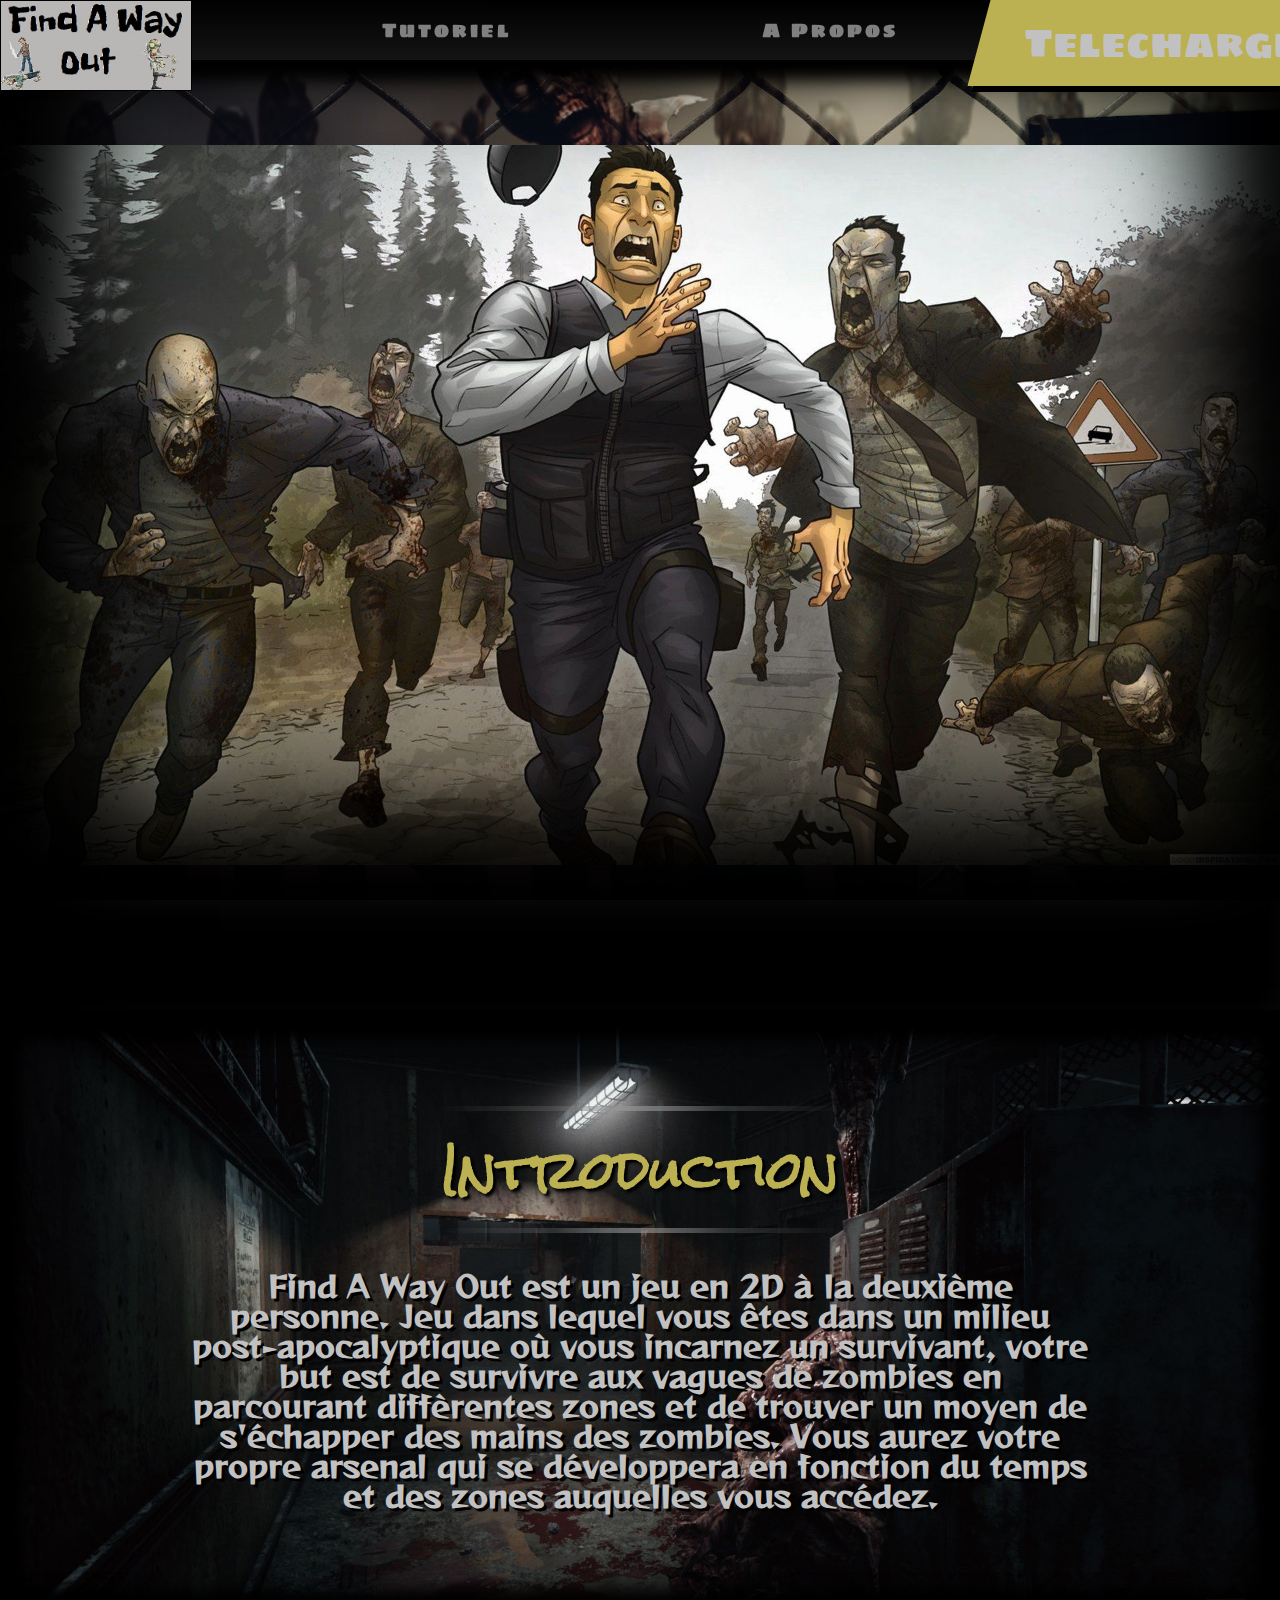
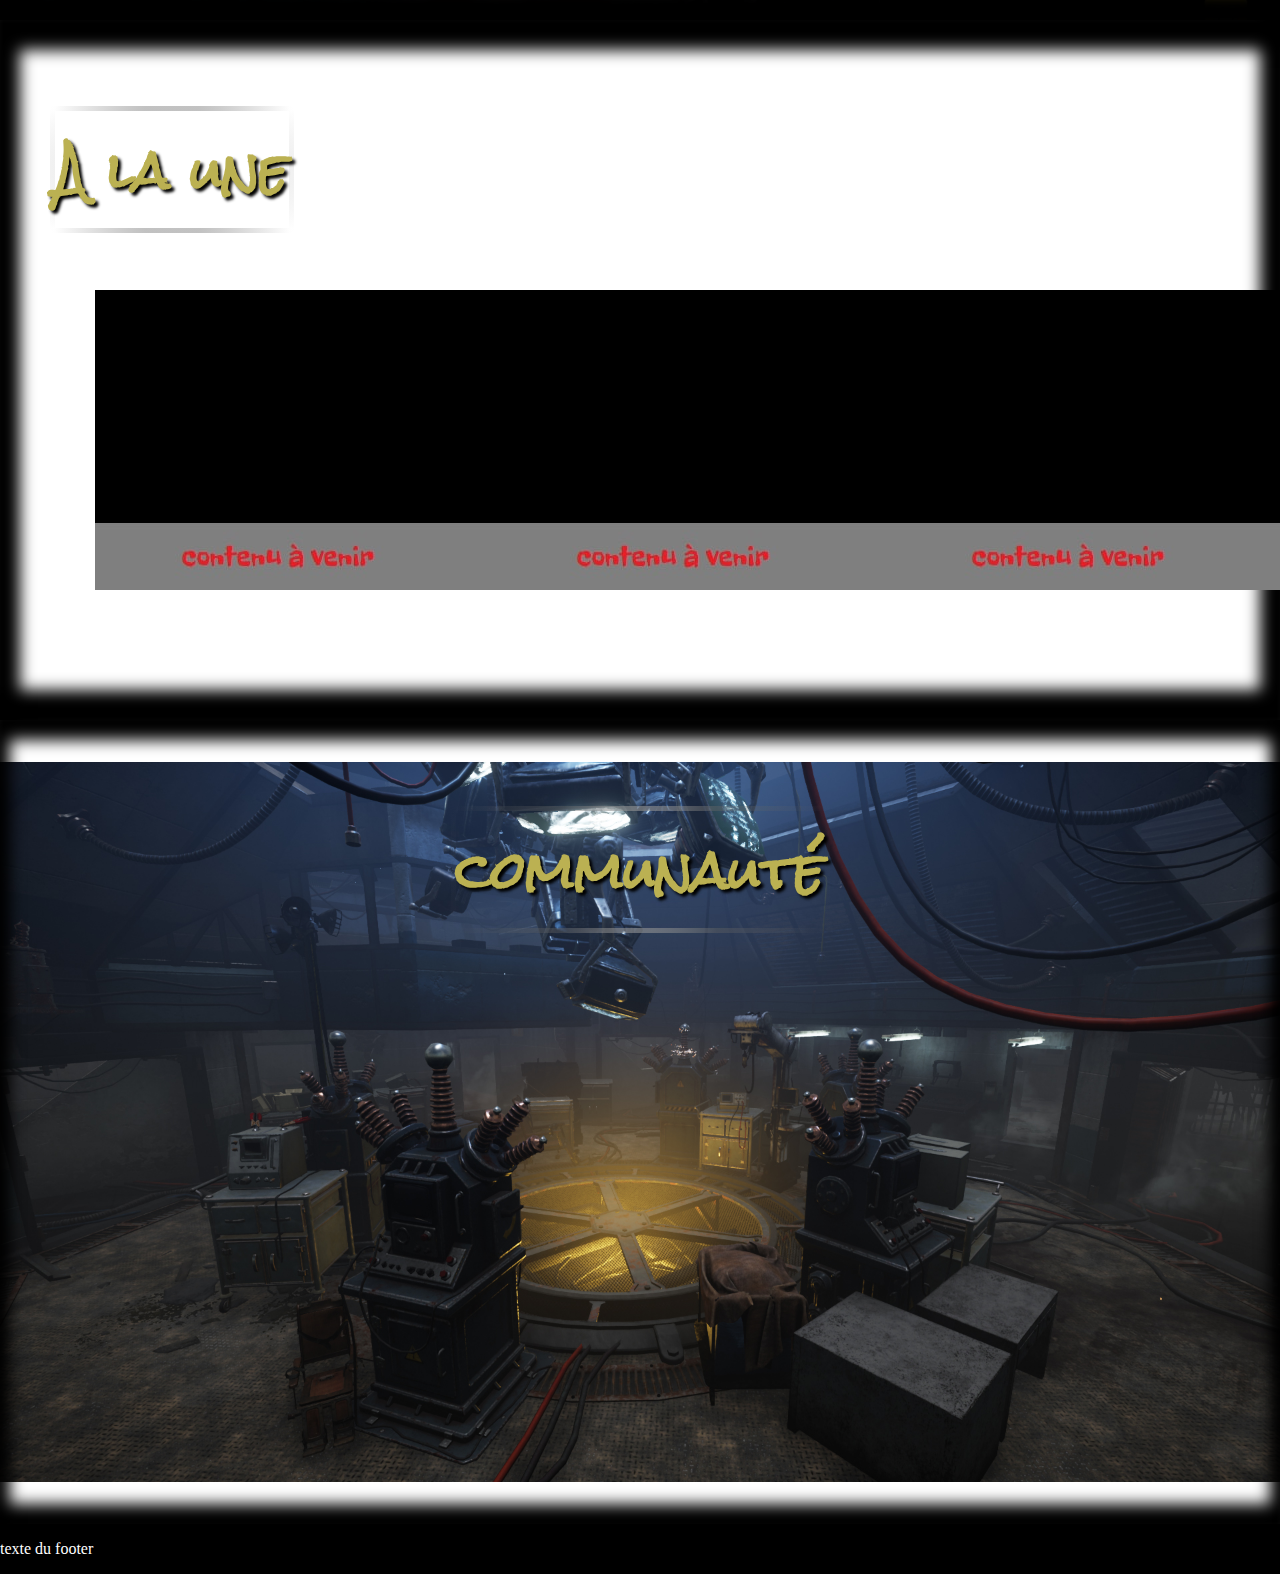
==== commit 4f7b74b4: "Add files via upload" ====
--- a/index.html
+++ b/index.html
@@ -73,7 +73,10 @@
 			
 			<div class="bloc3">
 				<h1 class="titre3"><span>communauté</span></h1>
-				<h1 class="txt2">blablablablabla</h1>
+				<div class="reseaux">
+					<iframe width="560" height="315" src="https://www.youtube.com/embed/pgdz_VVcfHE" title="YouTube video player" frameborder="0" allow="accelerometer; autoplay; clipboard-write; encrypted-media; gyroscope; picture-in-picture" allowfullscreen></iframe>
+					<center><iframe src="https://discord.com/widget?id=848986583872569455&theme=dark" width="350" height="500" allowtransparency="true" frameborder="0" sandbox="allow-popups allow-popups-to-escape-sandbox allow-same-origin allow-scripts"></iframe></center>
+				</div>
 			</div>
 		</site>
 		
--- a/CSS/home.css
+++ b/CSS/home.css
@@ -312,6 +312,10 @@
 	padding: 50px 0;
 	box-shadow: inset 10px 20px 15px black, inset -10px -20px 15px black;
 }	
+.reseaux{
+	display:flex;
+	justify-content:space-around;
+}
 .bloc3 span {
 	border-width: 5px;
 	border-style: solid;
@@ -348,9 +352,10 @@
 	color: #bbb152;
 	font-size: 50px;
 	line-height: 2;
-	text-align: right;
+	text-align: center;
 	text-shadow: 3px 3px 3px black;
-	margin: 5px;
+	margin: 0px;
+	padding: 50px;
 }
 
 /* ______Texte_____ */
